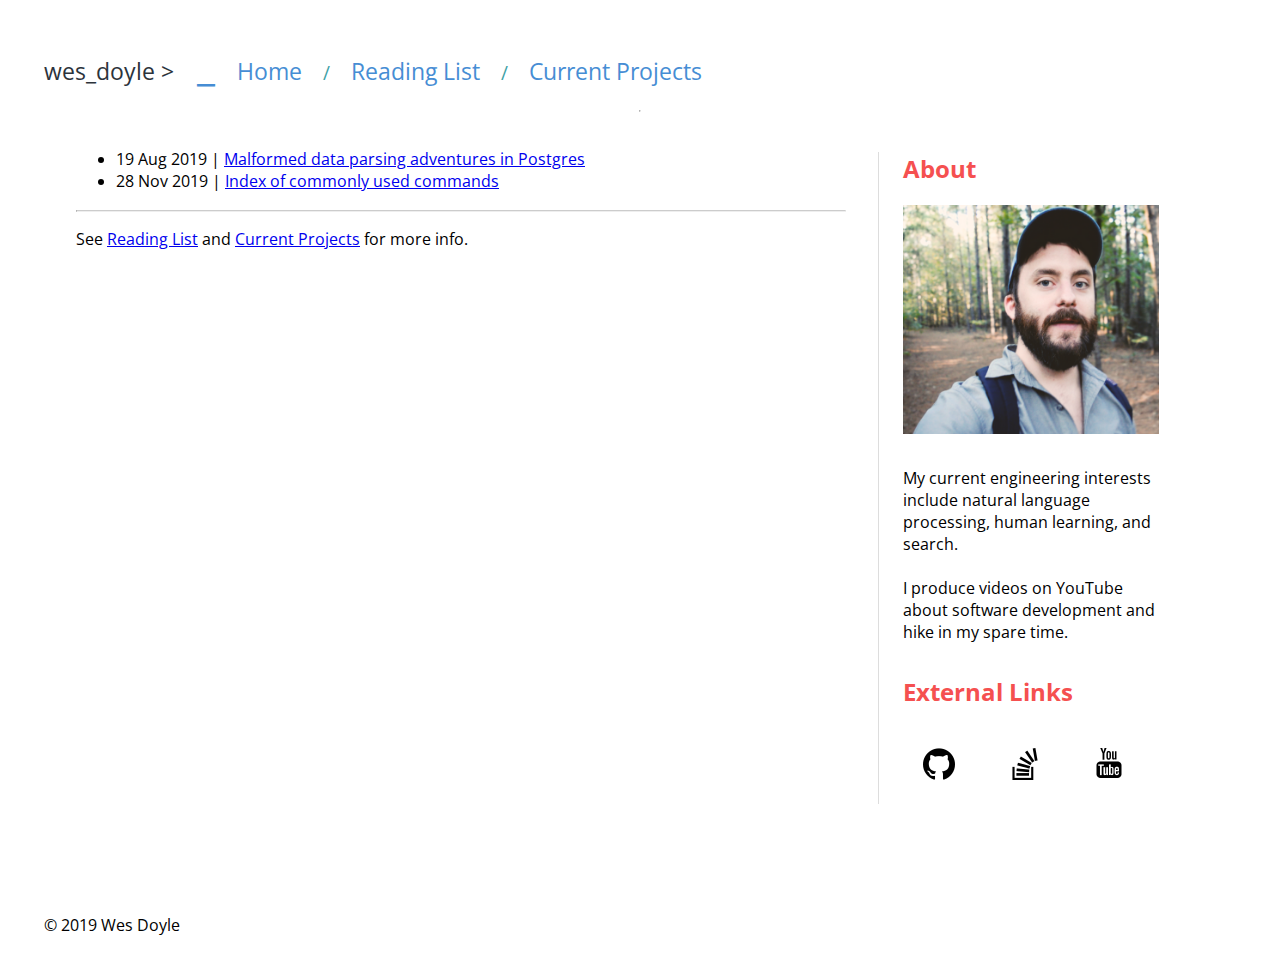
==== index.html @ ed2384c0 "Add commonly used post" ====
<!doctype html>
<html lang="en">
<title>Wes Doyle</title>
<head>
    <link href="https://fonts.googleapis.com/css?family=Noto+Serif|Roboto+Mono" rel="stylesheet">
    <link href="https://fonts.googleapis.com/css?family=Open+Sans&display=swap" rel="stylesheet">
    <link rel="stylesheet" type="text/css" href="./styles.css">
</head>
<body>
<div class="wrapper">
    <nav class="header">
        <div class="navBar">
            <a href="https://wesdoyle.net" id="wes-console">wes_doyle >
                <div class="cursor-wrapper">
                    <span class="blinking-cursor">_</span>
                </div>
            </a>
            <ul>
                <li><a href="https://wesdoyle.net">Home</a></li> /
                <li><a href="reading.html">Reading List</a></li> /
                <li><a href="projects.html">Current Projects</a></li>
            </ul>
        </div>
    </nav>

    <hr>

    <section class="content">
        <div class="columns">
            <main class="main">
                <ul>
                    <li>
                        <span>19 Aug 2019 | </span>
                        <a href="./posts/postgres-json.html">Malformed data parsing adventures in Postgres</a>
                    </li>
                    <li>
                        <span>28 Nov 2019 | </span>
                        <a href="./posts/commonly-used.html">Index of commonly used commands</a>
                    </li>
                </ul>
                <hr />
                <p>
                    See <a href="reading.html">Reading List</a> and <a href="projects.html">Current Projects</a> for more info.
                </p>
            </main>

            <aside class="sidebar">
                <div class="profileContainer">
                    <h2>About</h2>
                    <img src="./static/wes-photo.png" alt="" class="profilePic"></img>
                    <p id="about">My current engineering interests include natural language processing, human learning, and search.
                        <br><br>
                        I produce videos on YouTube about software development and hike in my spare time.</p>
                    <h2>External Links</h2>
                    <div class="icons">
                        <div class="iconContainer">
                            <a href="https://github.com/wesdoyle" target="#">
                                <img src="./static/001-cat.png" alt="my GitHub page" class="iconImg"></img>
                            </a>
                        </div>
                        <div class="iconContainer">
                            <a href="https://stackoverflow.com/users/5278004/wes-doyle" target="#">
                                <img src="./static/002-overflow.png" alt="my StackOverflow profile" class="iconImg"></img>
                            </a>
                        </div>
                        <div class="iconContainer">
                            <a href="https://www.youtube.com/channel/UCfniixfhHqpIGbU7z2JCNJw" target="#">
                                <img src="./static/youtube-logo.png" alt="my YouTube channel" class="iconImg"></img>
                            </a>
                        </div>
                    </div>
                </div>
            </aside>
        </div>
    </section>

    <footer class="footer">
        &copy; 2019 Wes Doyle
    </footer>
</div>
</body>
</html>
---- styles.css ----
/* Main content */
body {
    margin:8px;
    font-size: 16px;
    font-family: 'Open Sans', sans-serif;
}

h1, h2, h3, h4 {
    color: #f55050;
}

hr {
    border-top: 1px solid #ccc;
    margin-top: 18px;
}

table, th, td {
    border: 1px solid #ccc;
    border-collapse: collapse;
    padding: 3px;
}

th {
    text-align: left;
}

.wrapper {
    margin: 36px;
    min-height: 100vh;
    display: flex;
    flex-direction: column;
}

.content-article {
    margin-left: 32px;
    margin-right: auto;
    width: 800px;
}

.article {
}

.header .footer {
    display: flex;
    flex-direction: row;
    height: 50px;
    color: #fff;
}

.content {
    margin-top: 12px;
    display: flex;
    flex: 1;
    color: #000;
}

.columns{
    display: flex;
    flex:1;
}

.main {
    padding: 0px 32px;
    flex: 1;
    order: 2;
}

.code-block {
    font-family: "Roboto Mono", monospace;
    font-size: 0.8rem;
    background-color: #202A31;
    color: #C5CBDB;
    padding: 12px;
    margin: 12px 0;
    border-radius: 3px;
}

.constant {
    color: #5496BD;
}

.type {
    color: #9B85BB;
}

.identifier {
    color: #C17B8D;
}

.comment {
    color: #ABB0C0;
}

.output {
    display: flex;
    flex-direction: column;
    background-color: #2B3740;
    margin-top: 16px;
    border-radius: 4px;
}

.emphasis {
    font-weight: bold;
}

.output-header {
    color: #779;
    padding-top: 4px;
    padding-left: 6px;
}

.output-content {
    color: #5496BD;
    padding-left: 12px;
    font-style: italic;
}

.operator {
    color: #469D90;
}

.statement {
    color: #7D9761
}

.sidebar {
    width: 30%;
    order: 3;
}

.header {
    background-color: #fff;
    display: inline;
}

.navBar {
    display: inline;
    font-size: 1.2em;
}

.navBar ul {
    color: #3fa2a6;
    display: inline-block;
    list-style: none;
    margin: 0;
    padding: 0;
}

.navBar ul li {
    display: inline-block;
    padding: 4px 16px;
}

.navBar a {
    font-size: 1.2em;
    text-decoration: none;
    padding: 0.5 1.2em;
    color: #468dd4;
}

#wes-console {
    color: #2c333b!important;
}

.icons {
    display: flex;
    flex-direction: row;
}

.iconImg {
    max-height: 100%;
    max-width: 100%;
}

.iconContainer {
    flex: 1;
    display: inline-block;
    padding: 20px;
    height: 36px;
    width: 36px;
}

.profilePic {
    width: 100%;
}

.profileContainer {
    padding-left: 24px;
    width: 256px;
    border-left: 1px solid #ddd;
}

#about {
    padding: 12px 0;
}

/* Reading List */

#fiction {
    display: inline-block;
    background-color: #a26fbf;
    min-height: 10px;
    min-width: 10px;
}

#nonfiction {
    display: inline-block;
    background-color: #1b9e9e;
    min-height: 10px;
    min-width: 10px;
}

.nonfiction {
    color: #1b9e9e;
}

.fiction {
    color: #a26fbf;
}

.bookCategories {
    padding: 12px;
}

.book {
    color: #555;
    display: inline-block;
    margin-bottom: 6px;
    margin-top: 18px;
    font-size: 1.2em;
}

.title {
}

.bookReview {
    padding-left: 20px;
    width: 75%;
}

.quote {
    background-color: #f9f9fa;
    margin-top: 36px;
    padding: 24px 64px 24px 36px;
    line-height: 1.5em;
    color: #2c333b;
    font-family: 'Noto Serif', serif;
    /* font-style: italic;*/
    border-left: 10px solid #468dd4;
}

/* Current Projects */

.project {
    padding: 24px 0;
}

.projLogo {
    padding: 12px;
    height: 32px;
}

.imgLogo {
    height:100%;
}

/* Blinking Caret */

.cursor-wrapper {
    display: inline;
    padding-top: -14px;
}

.blinking-cursor {
    display: inline-block;
    margin-left: .4em;
    font-size: 1.8em;
    color: #468dd4;
    -webkit-animation: 2s blink infinite;
    -moz-animation: 2s blink infinite;
    -ms-animation: 2s blink infinite;
    -o-animation: 2s blink infinite;
    animation: 2s blink infinite;
}

@keyframes "blink" {
    0% {
        opacity: 1;
    }
    75% {
        opacity: .21;
    }
    100% {
        opacity: 1;
    }
}

@-moz-keyframes blink {
    0% {
        opacity: 1;
    }
    75% {
        opacity: .21;
    }
    100% {
        opacity: 1;
    }
}

@-webkit-keyframes "blink" {
    0% {
        opacity: 1;
    }
    75% {
        opacity: .21;
    }
    100% {
        opacity: 1;
    }
}

@-o-keyframes "blink" {
    0% {
        opacity: 1;
    }
    75% {
        opacity: .21;
    }
    100% {
        opacity: 1;
    }
}

.code-header {
    background-color: #2B3740;
    border-bottom: 2px solid #5496bd;
    margin-bottom: 7px;
    margin-top: 8px;
    padding: 8px;
}

.code-header-content {
    color: #9b85bb;
}
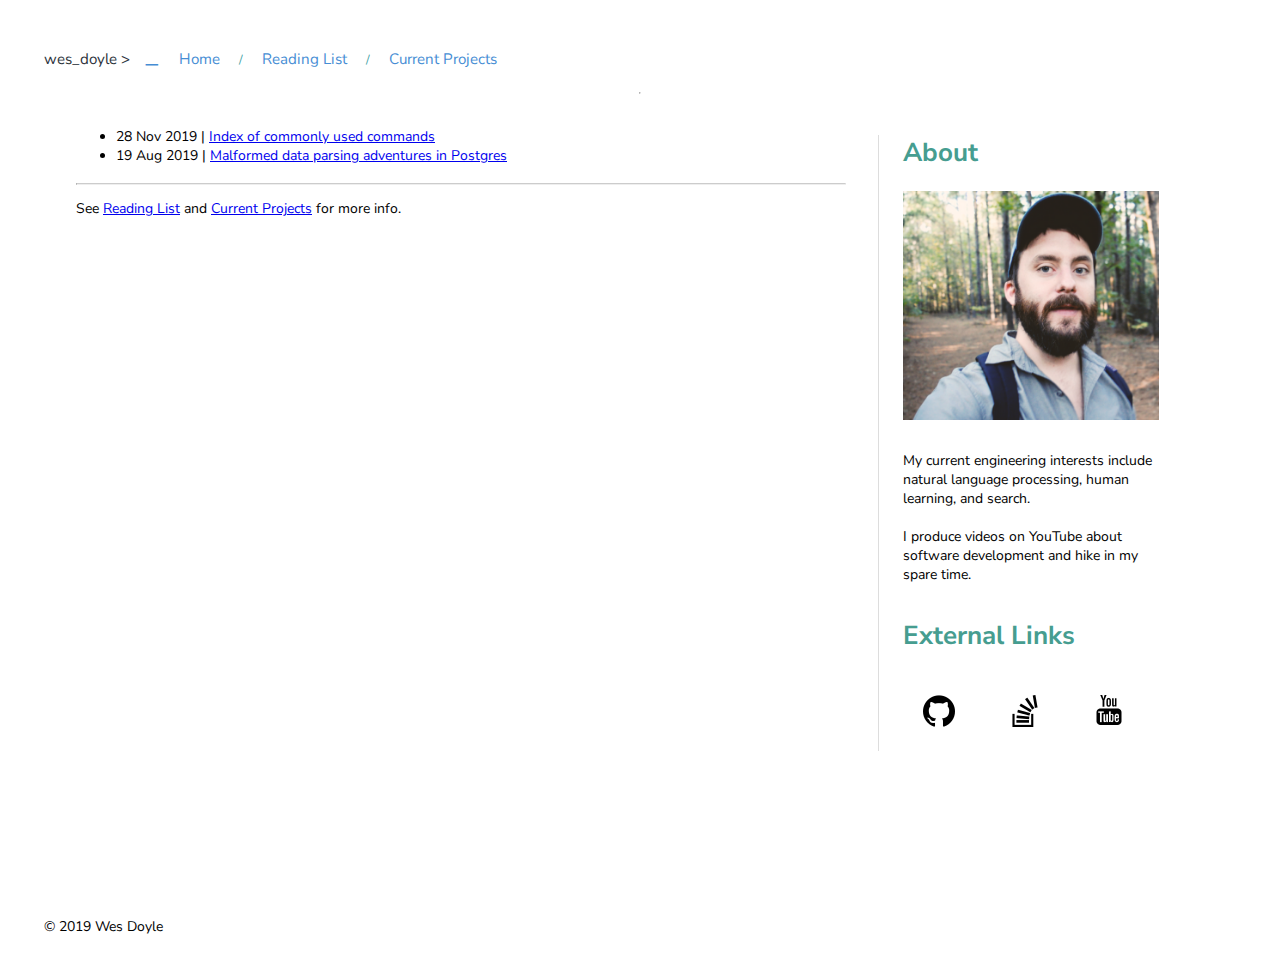
==== commit cc193235: "Rev chrono" ====
--- a/index.html
+++ b/index.html
@@ -30,12 +30,12 @@
             <main class="main">
                 <ul>
                     <li>
+                        <span>28 Nov 2019 | </span>
+                        <a href="./posts/commonly-used.html">Index of commonly used commands</a>
+                    </li>
+                    <li>
                         <span>19 Aug 2019 | </span>
                         <a href="./posts/postgres-json.html">Malformed data parsing adventures in Postgres</a>
-                    </li>
-                    <li>
-                        <span>28 Nov 2019 | </span>
-                        <a href="./posts/commonly-used.html">Index of commonly used commands</a>
                     </li>
                 </ul>
                 <hr />
--- a/styles.css
+++ b/styles.css
@@ -1,12 +1,30 @@
+@import url('https://fonts.googleapis.com/css?family=Nunito+Sans&display=swap');
+
 /* Main content */
 body {
     margin:8px;
-    font-size: 16px;
-    font-family: 'Open Sans', sans-serif;
-}
-
-h1, h2, h3, h4 {
-    color: #f55050;
+    font-size: 14px;
+    font-family: 'Nunito Sans', sans-serif;
+}
+
+h1 {
+    color: #5050f5;
+    font-size: 32px;
+}
+
+h2 {
+    color: #469D90;
+    font-size: 26px;
+}
+
+h3 {
+    color: #333;
+    font-size: 22px;
+}
+
+h4 {
+    color: #333;
+    font-size: 18px;
 }
 
 hr {
@@ -72,7 +90,8 @@
     color: #C5CBDB;
     padding: 12px;
     margin: 12px 0;
-    border-radius: 3px;
+    border-radius: 5px;
+    box-shadow: 0 1px 3px rgba(0,0,0,0.12), 0 1px 2px rgba(0,0,0,0.24);
 }
 
 .constant {
@@ -134,8 +153,8 @@
 }
 
 .navBar {
-    display: inline;
-    font-size: 1.2em;
+    display: inline-block;
+    font-size: 0.9em;
 }
 
 .navBar ul {
@@ -231,6 +250,7 @@
 }
 
 .title {
+    font-weight: bold;
 }
 
 .bookReview {
@@ -240,13 +260,14 @@
 
 .quote {
     background-color: #f9f9fa;
-    margin-top: 36px;
+    margin: 8px 0;
     padding: 24px 64px 24px 36px;
     line-height: 1.5em;
     color: #2c333b;
     font-family: 'Noto Serif', serif;
     /* font-style: italic;*/
     border-left: 10px solid #468dd4;
+    box-shadow: 0 1px 3px rgba(0,0,0,0.12), 0 1px 2px rgba(0,0,0,0.24);
 }
 
 /* Current Projects */
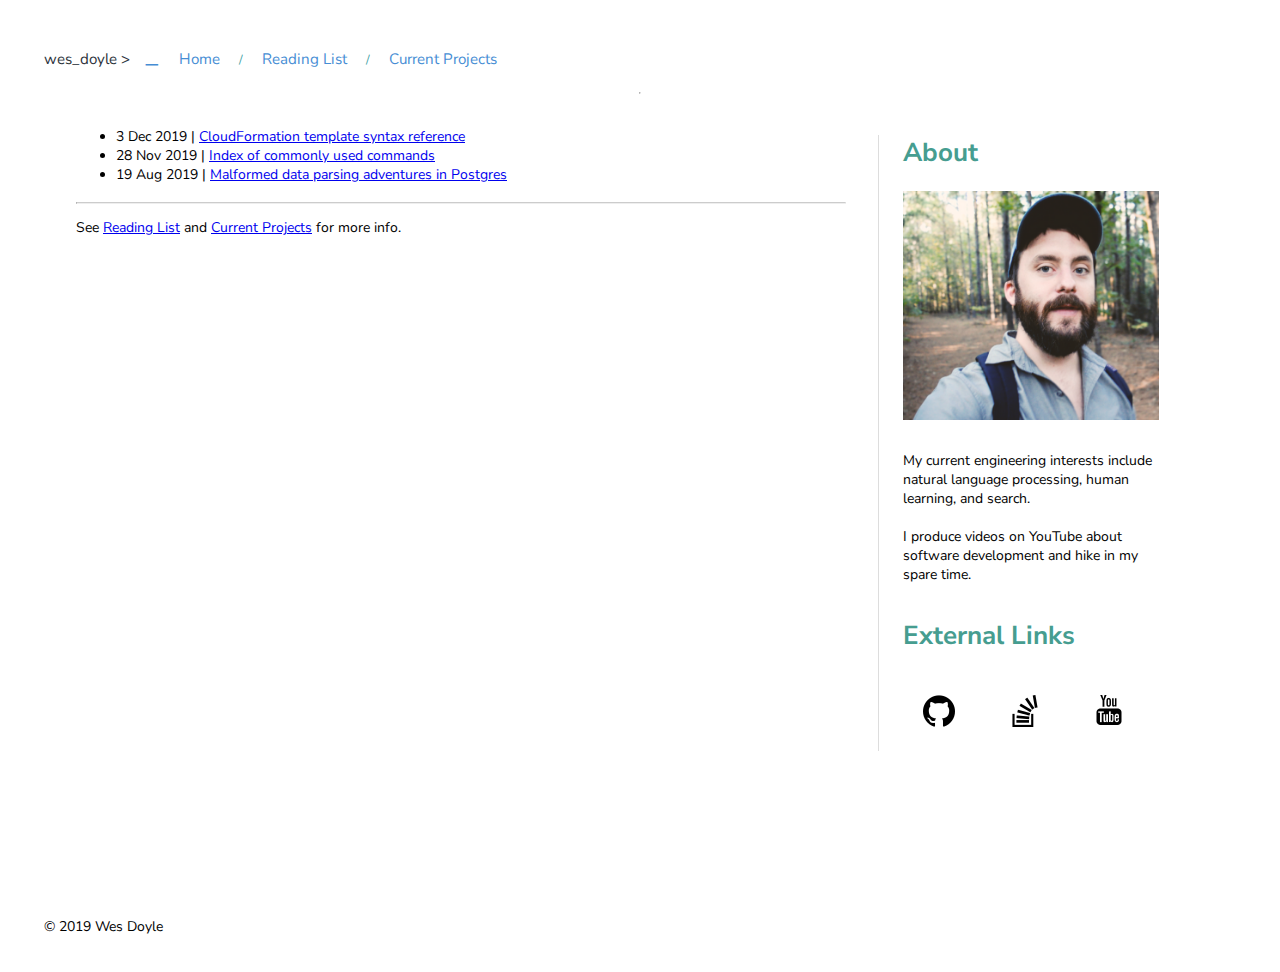
==== commit f92af679: "Add CloudFormation ref" ====
--- a/index.html
+++ b/index.html
@@ -29,6 +29,10 @@
         <div class="columns">
             <main class="main">
                 <ul>
+                    <li>
+                        <span>3 Dec 2019 | </span>
+                        <a href="./posts/cloudformation-ref.html">CloudFormation template syntax reference</a>
+                    </li>
                     <li>
                         <span>28 Nov 2019 | </span>
                         <a href="./posts/commonly-used.html">Index of commonly used commands</a>
--- a/styles.css
+++ b/styles.css
@@ -107,7 +107,7 @@
 }
 
 .comment {
-    color: #ABB0C0;
+    color: #6F7274;
 }
 
 .output {
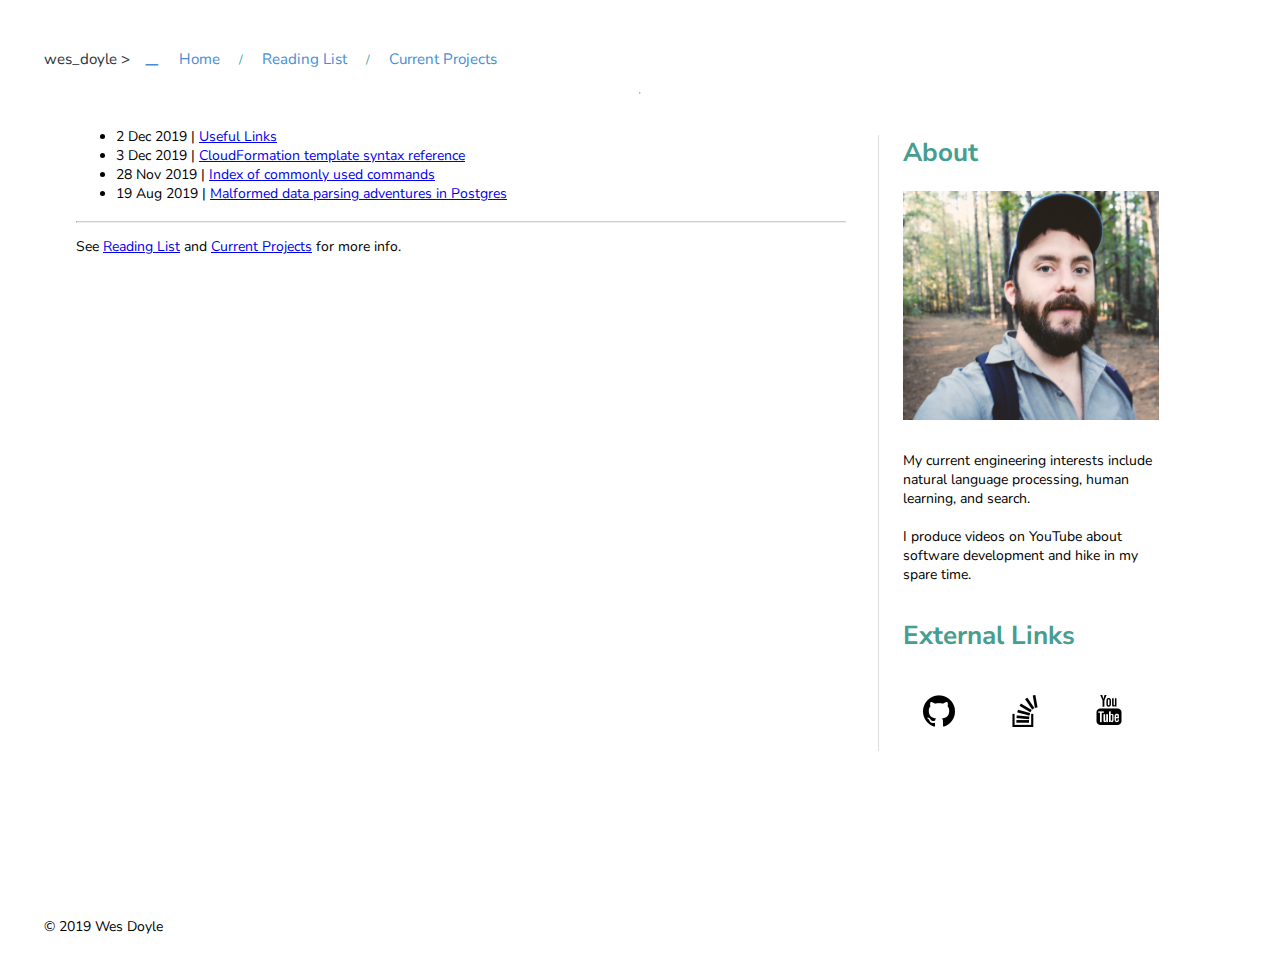
==== commit 45a4b4bd: "Add useful-links.html" ====
--- a/index.html
+++ b/index.html
@@ -29,6 +29,10 @@
         <div class="columns">
             <main class="main">
                 <ul>
+                    <li>
+                        <span>2 Dec 2019 | </span>
+                        <a href="./posts/useful-links.html">Useful Links</a>
+                    </li>
                     <li>
                         <span>3 Dec 2019 | </span>
                         <a href="./posts/cloudformation-ref.html">CloudFormation template syntax reference</a>
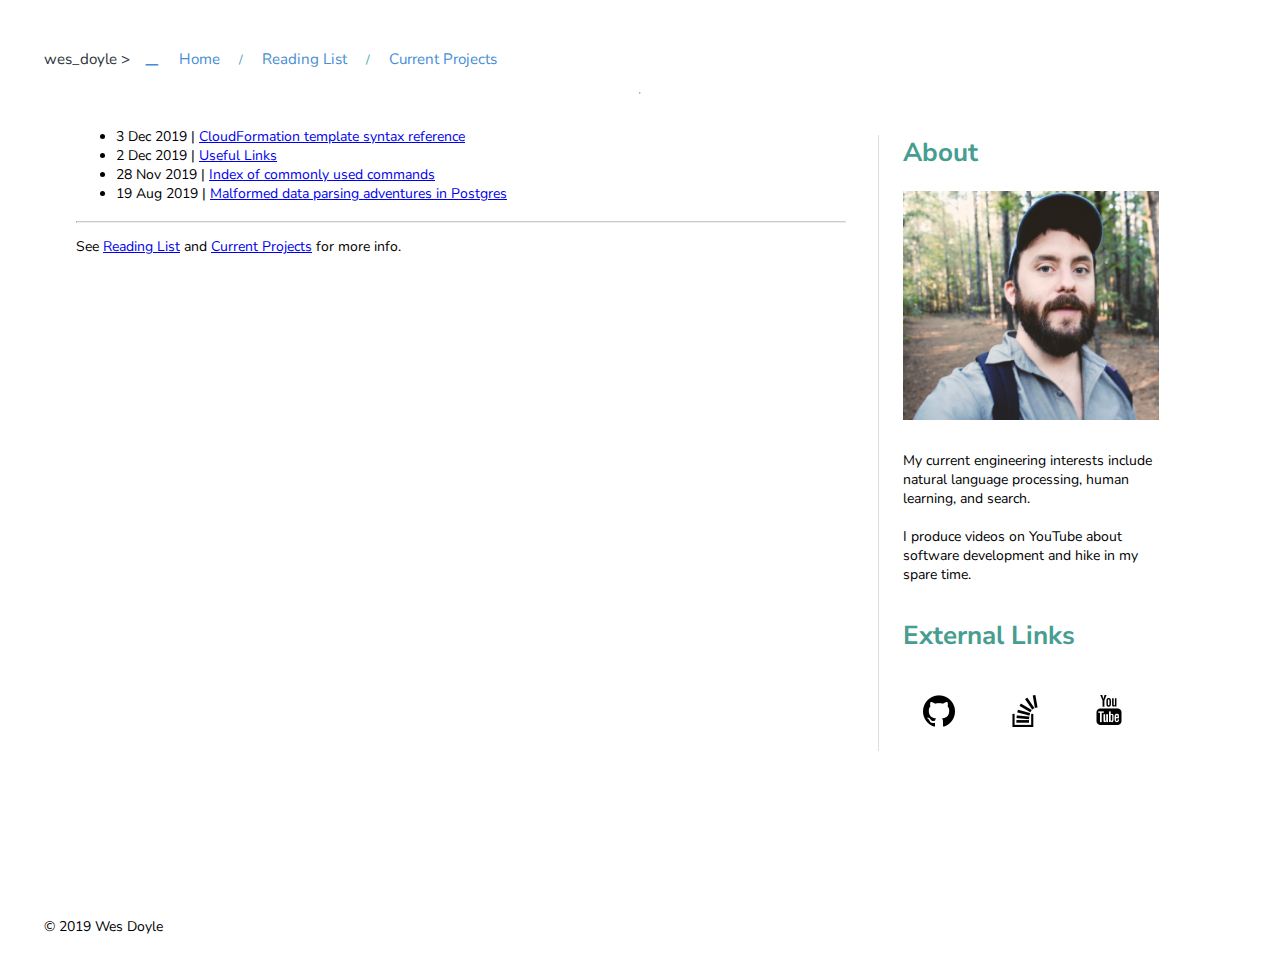
==== commit 910e316c: "Fix order" ====
--- a/index.html
+++ b/index.html
@@ -30,12 +30,12 @@
             <main class="main">
                 <ul>
                     <li>
+                        <span>3 Dec 2019 | </span>
+                        <a href="./posts/cloudformation-ref.html">CloudFormation template syntax reference</a>
+                    </li>
+                    <li>
                         <span>2 Dec 2019 | </span>
                         <a href="./posts/useful-links.html">Useful Links</a>
-                    </li>
-                    <li>
-                        <span>3 Dec 2019 | </span>
-                        <a href="./posts/cloudformation-ref.html">CloudFormation template syntax reference</a>
                     </li>
                     <li>
                         <span>28 Nov 2019 | </span>
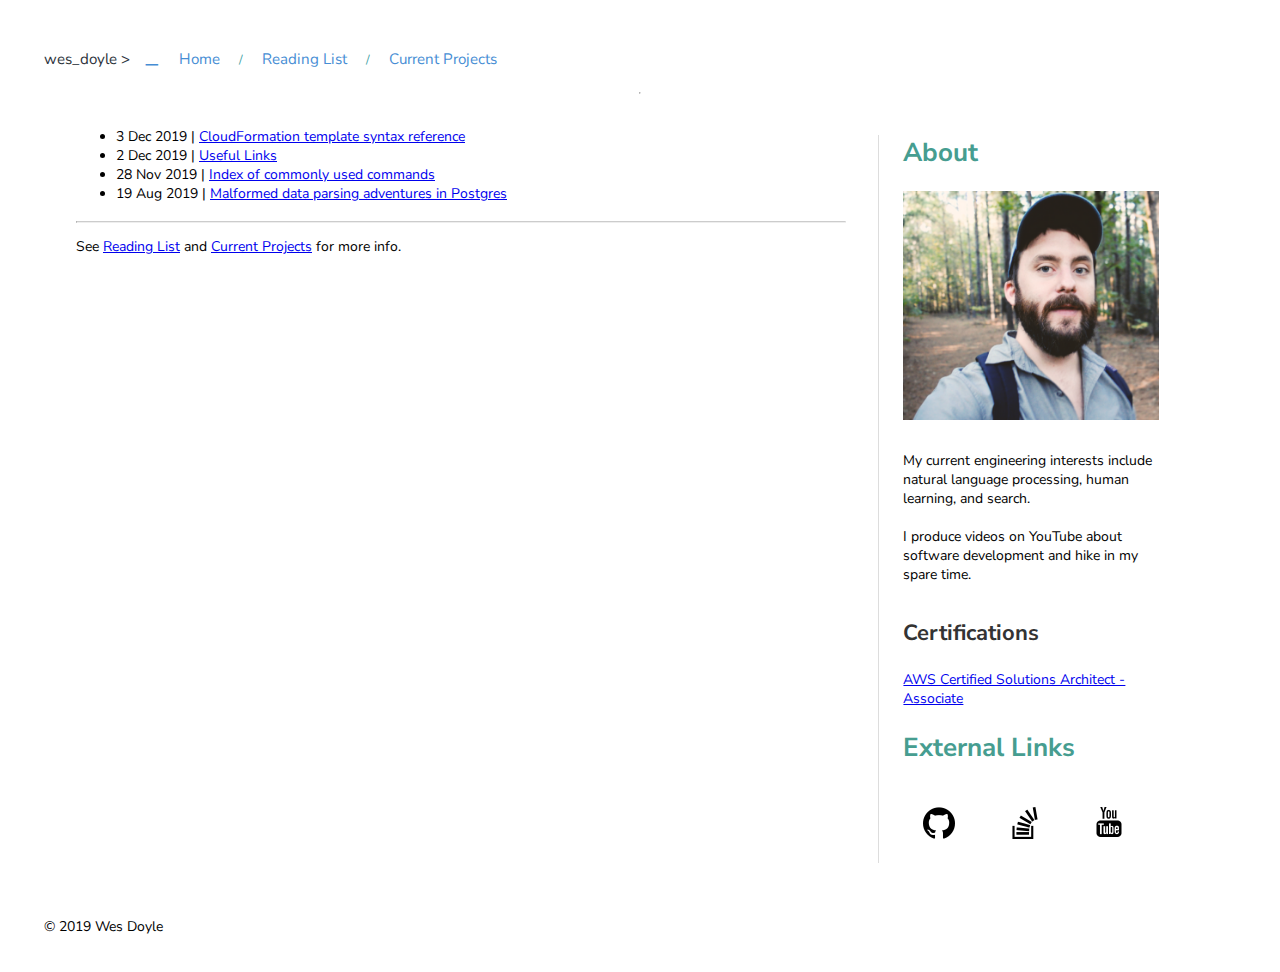
==== commit c3a8d840: "Add certs" ====
--- a/index.html
+++ b/index.html
@@ -58,7 +58,14 @@
                     <img src="./static/wes-photo.png" alt="" class="profilePic"></img>
                     <p id="about">My current engineering interests include natural language processing, human learning, and search.
                         <br><br>
-                        I produce videos on YouTube about software development and hike in my spare time.</p>
+                        I produce videos on YouTube about software development and hike in my spare time.
+                    </p>
+                    <div>
+                        <h3>Certifications</h3>
+                        <a href="https://www.certmetrics.com/amazon/public/badge.aspx?i=1&t=c&d=2020-01-25&ci=AWS01182551">
+                            AWS Certified Solutions Architect - Associate
+                        </a>
+                    </div>
                     <h2>External Links</h2>
                     <div class="icons">
                         <div class="iconContainer">
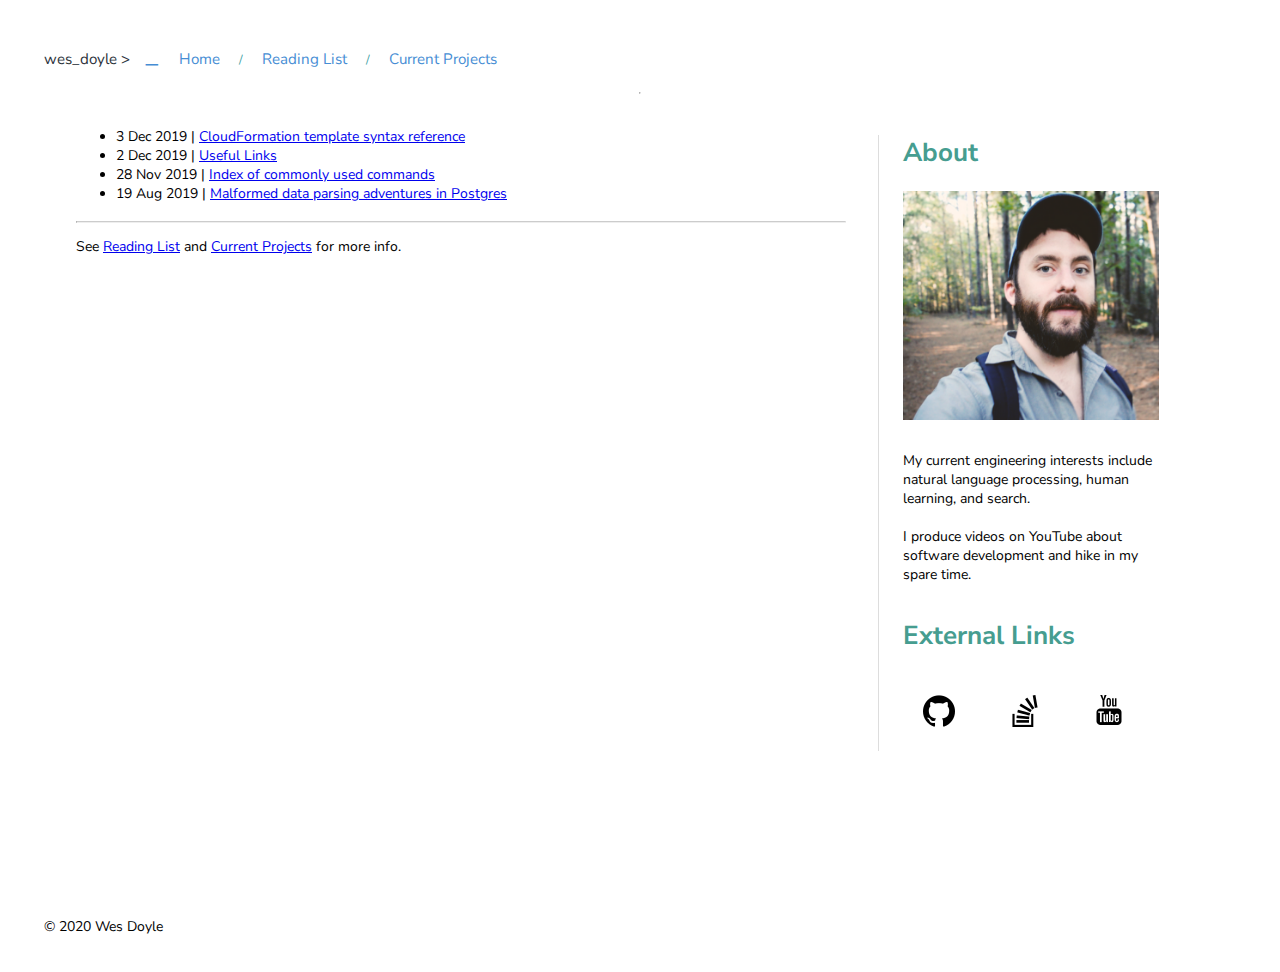
==== commit b7d93cc2: "Bump year" ====
--- a/index.html
+++ b/index.html
@@ -58,14 +58,7 @@
                     <img src="./static/wes-photo.png" alt="" class="profilePic"></img>
                     <p id="about">My current engineering interests include natural language processing, human learning, and search.
                         <br><br>
-                        I produce videos on YouTube about software development and hike in my spare time.
-                    </p>
-                    <div>
-                        <h3>Certifications</h3>
-                        <a href="https://www.certmetrics.com/amazon/public/badge.aspx?i=1&t=c&d=2020-01-25&ci=AWS01182551">
-                            AWS Certified Solutions Architect - Associate
-                        </a>
-                    </div>
+                        I produce videos on YouTube about software development and hike in my spare time.</p>
                     <h2>External Links</h2>
                     <div class="icons">
                         <div class="iconContainer">
@@ -90,7 +83,7 @@
     </section>
 
     <footer class="footer">
-        &copy; 2019 Wes Doyle
+        &copy; 2020 Wes Doyle
     </footer>
 </div>
 </body>
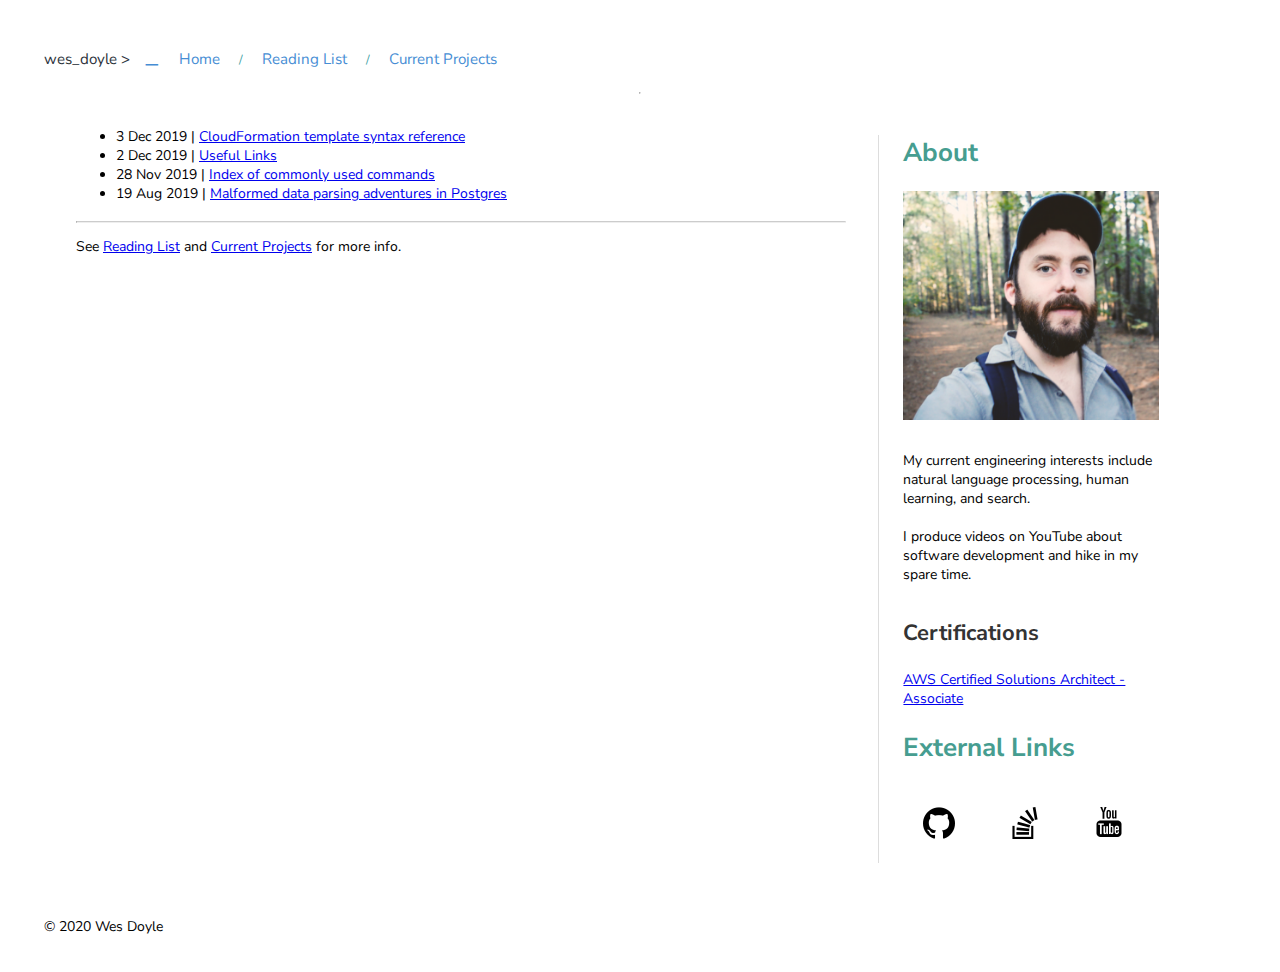
==== commit eb87cc7b: "Merge branch 'master' of github.com:wesdoyle/wesdoyle.net" ====
--- a/index.html
+++ b/index.html
@@ -58,7 +58,14 @@
                     <img src="./static/wes-photo.png" alt="" class="profilePic"></img>
                     <p id="about">My current engineering interests include natural language processing, human learning, and search.
                         <br><br>
-                        I produce videos on YouTube about software development and hike in my spare time.</p>
+                        I produce videos on YouTube about software development and hike in my spare time.
+                    </p>
+                    <div>
+                        <h3>Certifications</h3>
+                        <a href="https://www.certmetrics.com/amazon/public/badge.aspx?i=1&t=c&d=2020-01-25&ci=AWS01182551">
+                            AWS Certified Solutions Architect - Associate
+                        </a>
+                    </div>
                     <h2>External Links</h2>
                     <div class="icons">
                         <div class="iconContainer">
